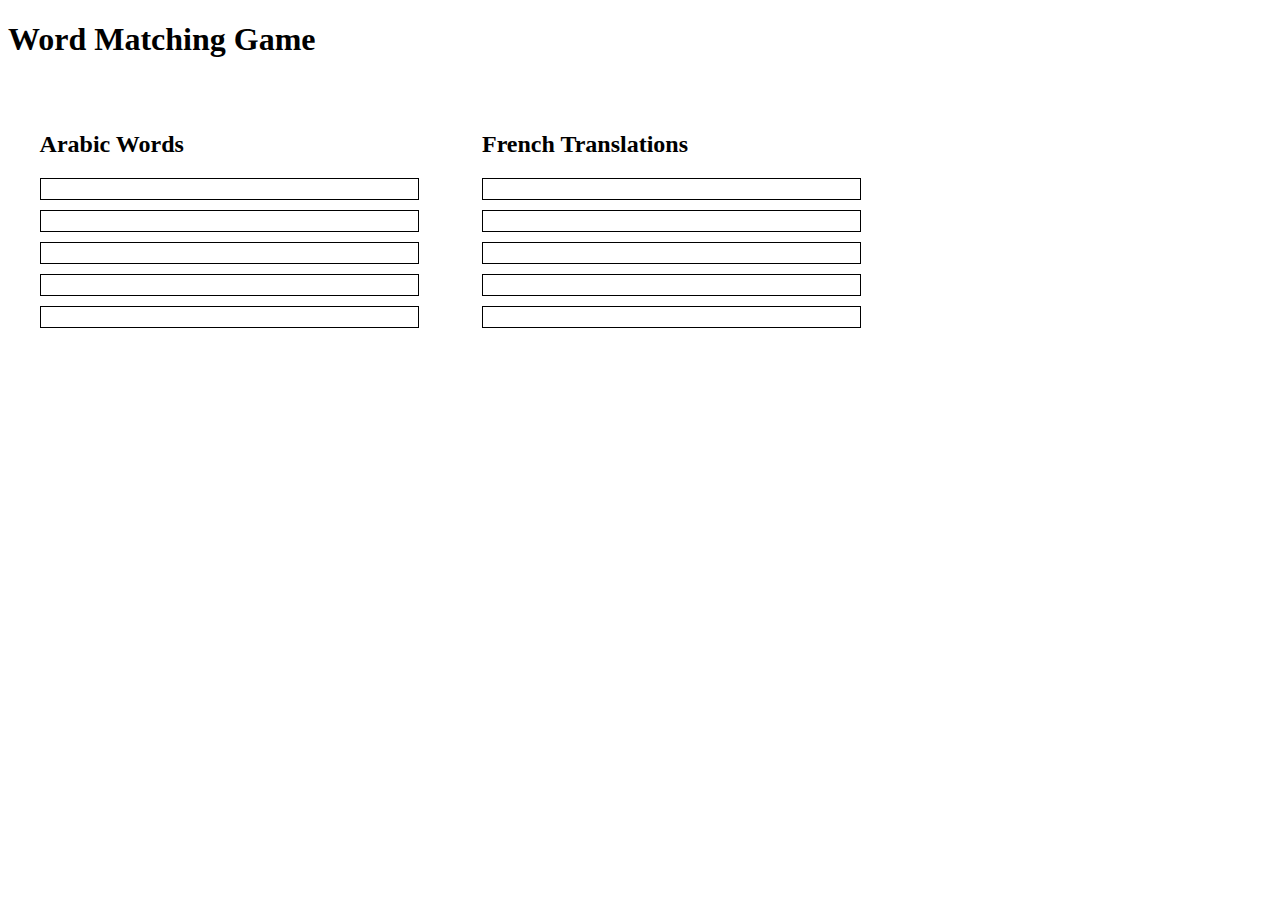
==== idex.html @ dc837786 "first commit" ====
<!DOCTYPE html>
<html>
  <head>
    <meta charset="UTF-8">
    <title>Word Matching Game</title>
    <link rel="stylesheet" href="style.css">
  </head>
  <body>
    <h1>Word Matching Game</h1>
    <div class="column" id="arabic-words">
      <h2>Arabic Words</h2>
      <div class="word" id="arabic-1"></div>
      <div class="word" id="arabic-2"></div>
      <div class="word" id="arabic-3"></div>
      <div class="word" id="arabic-4"></div>
      <div class="word" id="arabic-5"></div>
    </div>
    <div class="column" id="french-words">
      <h2>French Translations</h2>
      <div class="word" id="french-1"></div>
      <div class="word" id="french-2"></div>
      <div class="word" id="french-3"></div>
      <div class="word" id="french-4"></div>
      <div class="word" id="french-5"></div>
    </div>
    <script src="script.js"></script>
  </body>
</html>
---- style.css ----
.column {
    width: 30%;
    float: left;
    margin: 2.5%;
  }
  
  .word {
    border: 1px solid black;
    padding: 10px;
    margin-bottom: 10px;
    cursor: pointer;
  }
  
  .word:hover {
    background-color: rgb(93, 129, 177);
  }
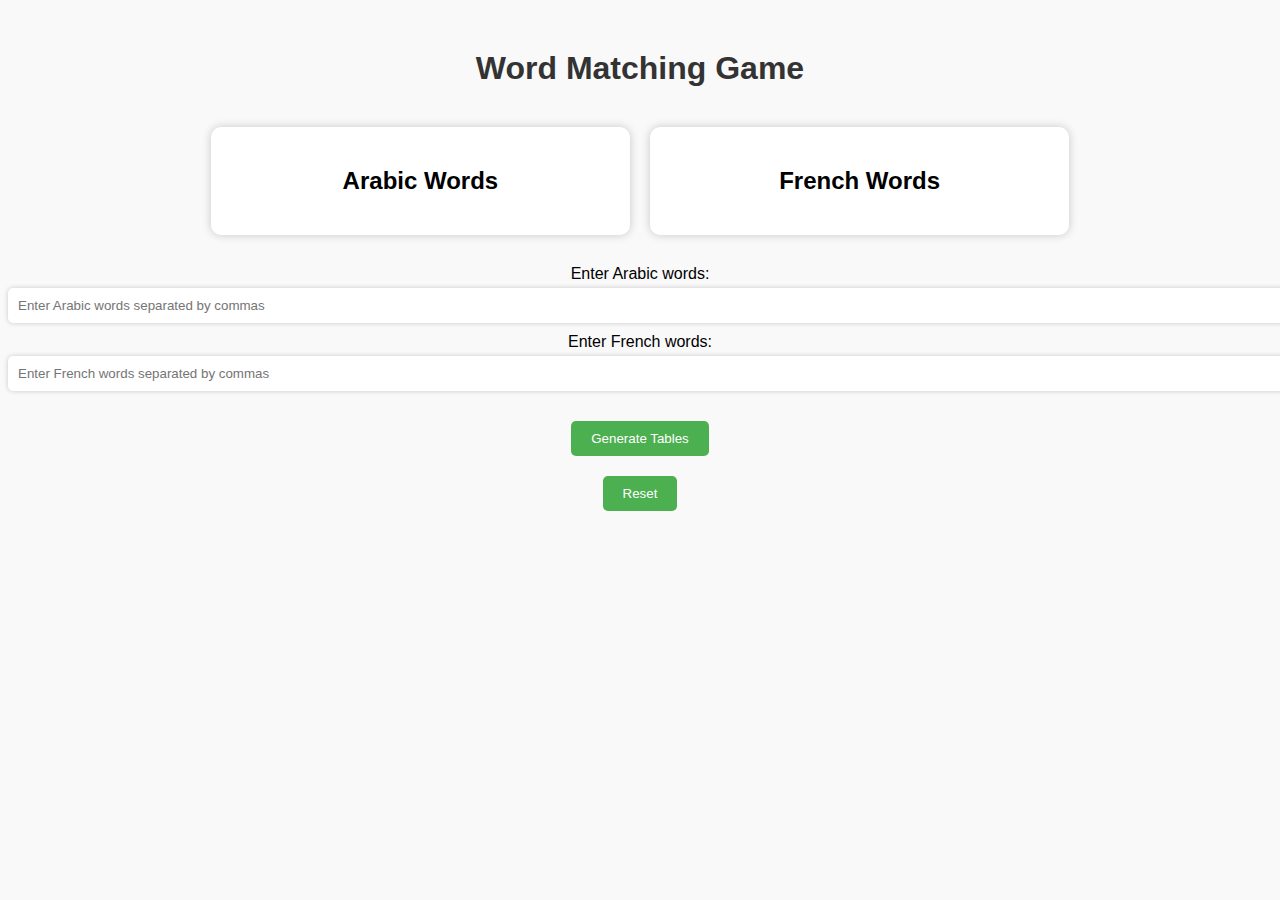
==== commit fdfa1b34: "ajout bouton généré tableau et un reset" ====
--- a/idex.html
+++ b/idex.html
@@ -1,28 +1,31 @@
 <!DOCTYPE html>
 <html>
-  <head>
-    <meta charset="UTF-8">
-    <title>Word Matching Game</title>
-    <link rel="stylesheet" href="style.css">
-  </head>
-  <body>
-    <h1>Word Matching Game</h1>
-    <div class="column" id="arabic-words">
-      <h2>Arabic Words</h2>
-      <div class="word" id="arabic-1"></div>
-      <div class="word" id="arabic-2"></div>
-      <div class="word" id="arabic-3"></div>
-      <div class="word" id="arabic-4"></div>
-      <div class="word" id="arabic-5"></div>
-    </div>
-    <div class="column" id="french-words">
-      <h2>French Translations</h2>
-      <div class="word" id="french-1"></div>
-      <div class="word" id="french-2"></div>
-      <div class="word" id="french-3"></div>
-      <div class="word" id="french-4"></div>
-      <div class="word" id="french-5"></div>
-    </div>
-    <script src="script.js"></script>
-  </body>
+<head>
+	<title>Word Matching Game</title>
+	<link rel="stylesheet" type="text/css" href="style.css">
+</head>
+<body>
+	<h1>Word Matching Game</h1>
+	<div class="container">
+		<div class="column">
+			<h2>Arabic Words</h2>
+			<table id="arabic-table">
+			</table>
+		</div>
+		<div class="column">
+			<h2>French Words</h2>
+			<table id="french-table">
+			</table>
+		</div>
+	</div>
+	<div class="input-container">
+		<label for="arabic-input">Enter Arabic words:</label>
+		<input type="text" id="arabic-input" placeholder="Enter Arabic words separated by commas">
+		<label for="french-input">Enter French words:</label>
+		<input type="text" id="french-input" placeholder="Enter French words separated by commas">
+		<button onclick="generateTables()">Generate Tables</button>
+	</div>
+	<button onclick="reset()">Reset</button>
+	<script src="script.js"></script>
+</body>
 </html>
--- a/style.css
+++ b/style.css
@@ -1,17 +1,84 @@
+body {
+	font-family: Arial, sans-serif;
+	text-align: center;
+	background-color: #F9F9F9;
+}
+
+h1 {
+	color: #333333;
+	margin-top: 50px;
+}
+
+.container {
+	display: flex;
+	justify-content: center;
+	margin-top: 30px;
+}
+
 .column {
-    width: 30%;
-    float: left;
-    margin: 2.5%;
-  }
-  
-  .word {
-    border: 1px solid black;
-    padding: 10px;
-    margin-bottom: 10px;
-    cursor: pointer;
-  }
-  
-  .word:hover {
-    background-color: rgb(93, 129, 177);
-  }
-  +	width: 30%;
+	background-color: #FFFFFF;
+	padding: 20px;
+	margin: 10px;
+	border-radius: 10px;
+	box-shadow: 0px 0px 10px rgba(0,0,0,0.2);
+}
+
+table {
+	border-collapse: collapse;
+	width: 100%;
+}
+
+td {
+	padding: 10px;
+	text-align: center;
+	font-size: 20px;
+	background-color: #EAEAEA;
+	border-radius: 5px;
+	cursor: pointer;
+	transition: background-color 0.2s ease-in-out;
+}
+
+td.selected {
+	background-color: #FFFF00;
+}
+
+td.correct {
+	background-color: #00FF00;
+}
+
+td.incorrect {
+	background-color: #FF0000;
+}
+
+.input-container {
+	margin-top: 20px;
+}
+
+label {
+	display: block;
+	margin-bottom: 5px;
+}
+
+input {
+	padding: 10px;
+	margin-bottom: 10px;
+	border-radius: 5px;
+	border: none;
+	box-shadow: 0px 0px 5px rgba(0,0,0,0.2);
+	width: 100%;
+}
+
+button {
+	margin-top: 20px;
+	padding: 10px 20px;
+	border-radius: 5px;
+	background-color: #4CAF50;
+	color: #FFFFFF;
+	border: none;
+	cursor: pointer;
+}
+
+button:hover {
+	background-color: #3E8E41;
+}
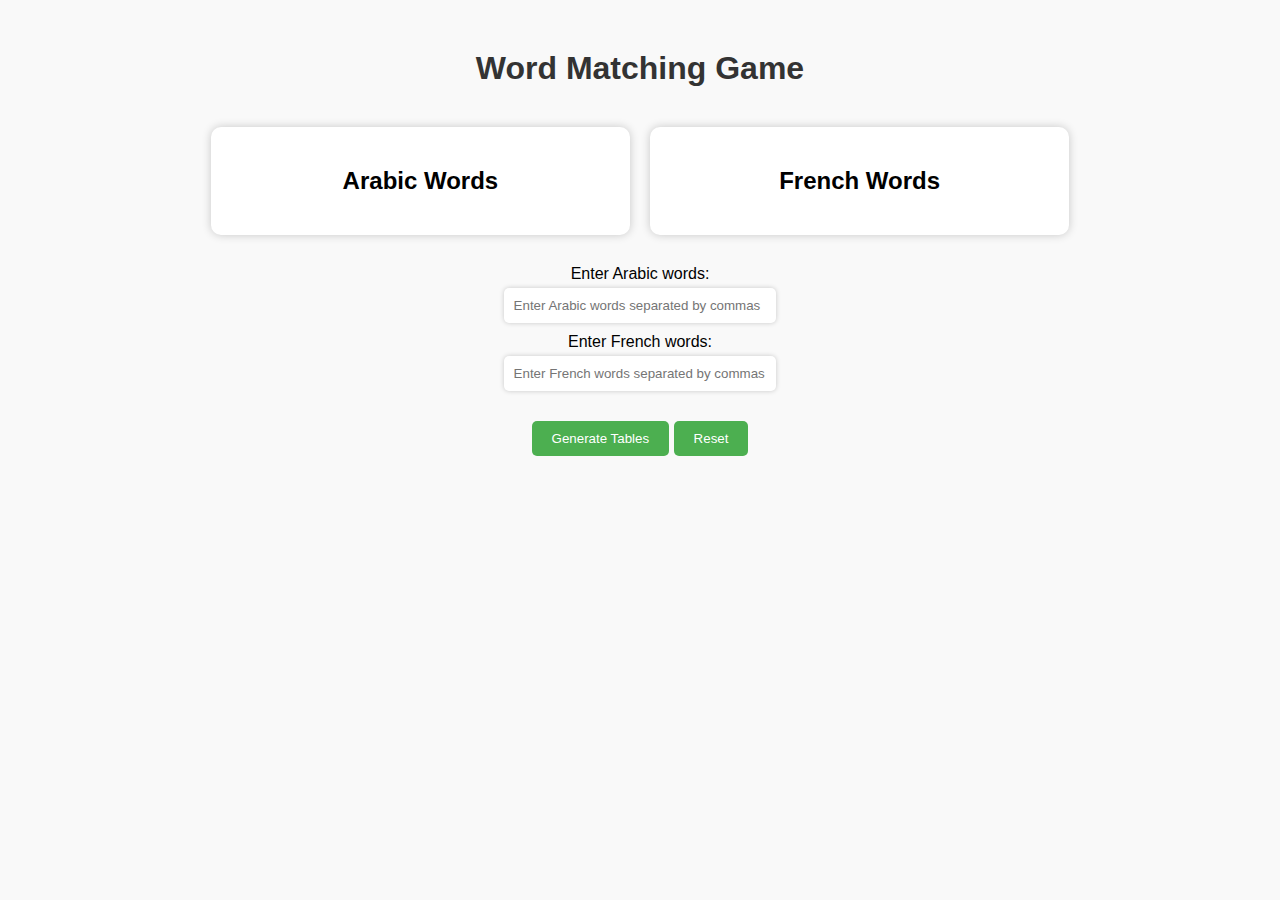
==== commit 3b5de0a7: "display layout center" ====
--- a/idex.html
+++ b/idex.html
@@ -23,9 +23,11 @@
 		<input type="text" id="arabic-input" placeholder="Enter Arabic words separated by commas">
 		<label for="french-input">Enter French words:</label>
 		<input type="text" id="french-input" placeholder="Enter French words separated by commas">
-		<button onclick="generateTables()">Generate Tables</button>
+    <div>
+      <button onclick="generateTables()">Generate Tables</button>
+      <button onclick="reset()">Reset</button>
+    </div>
 	</div>
-	<button onclick="reset()">Reset</button>
 	<script src="script.js"></script>
 </body>
 </html>
--- a/style.css
+++ b/style.css
@@ -66,7 +66,7 @@
 	border-radius: 5px;
 	border: none;
 	box-shadow: 0px 0px 5px rgba(0,0,0,0.2);
-	width: 100%;
+	width: 20%;
 }
 
 button {
